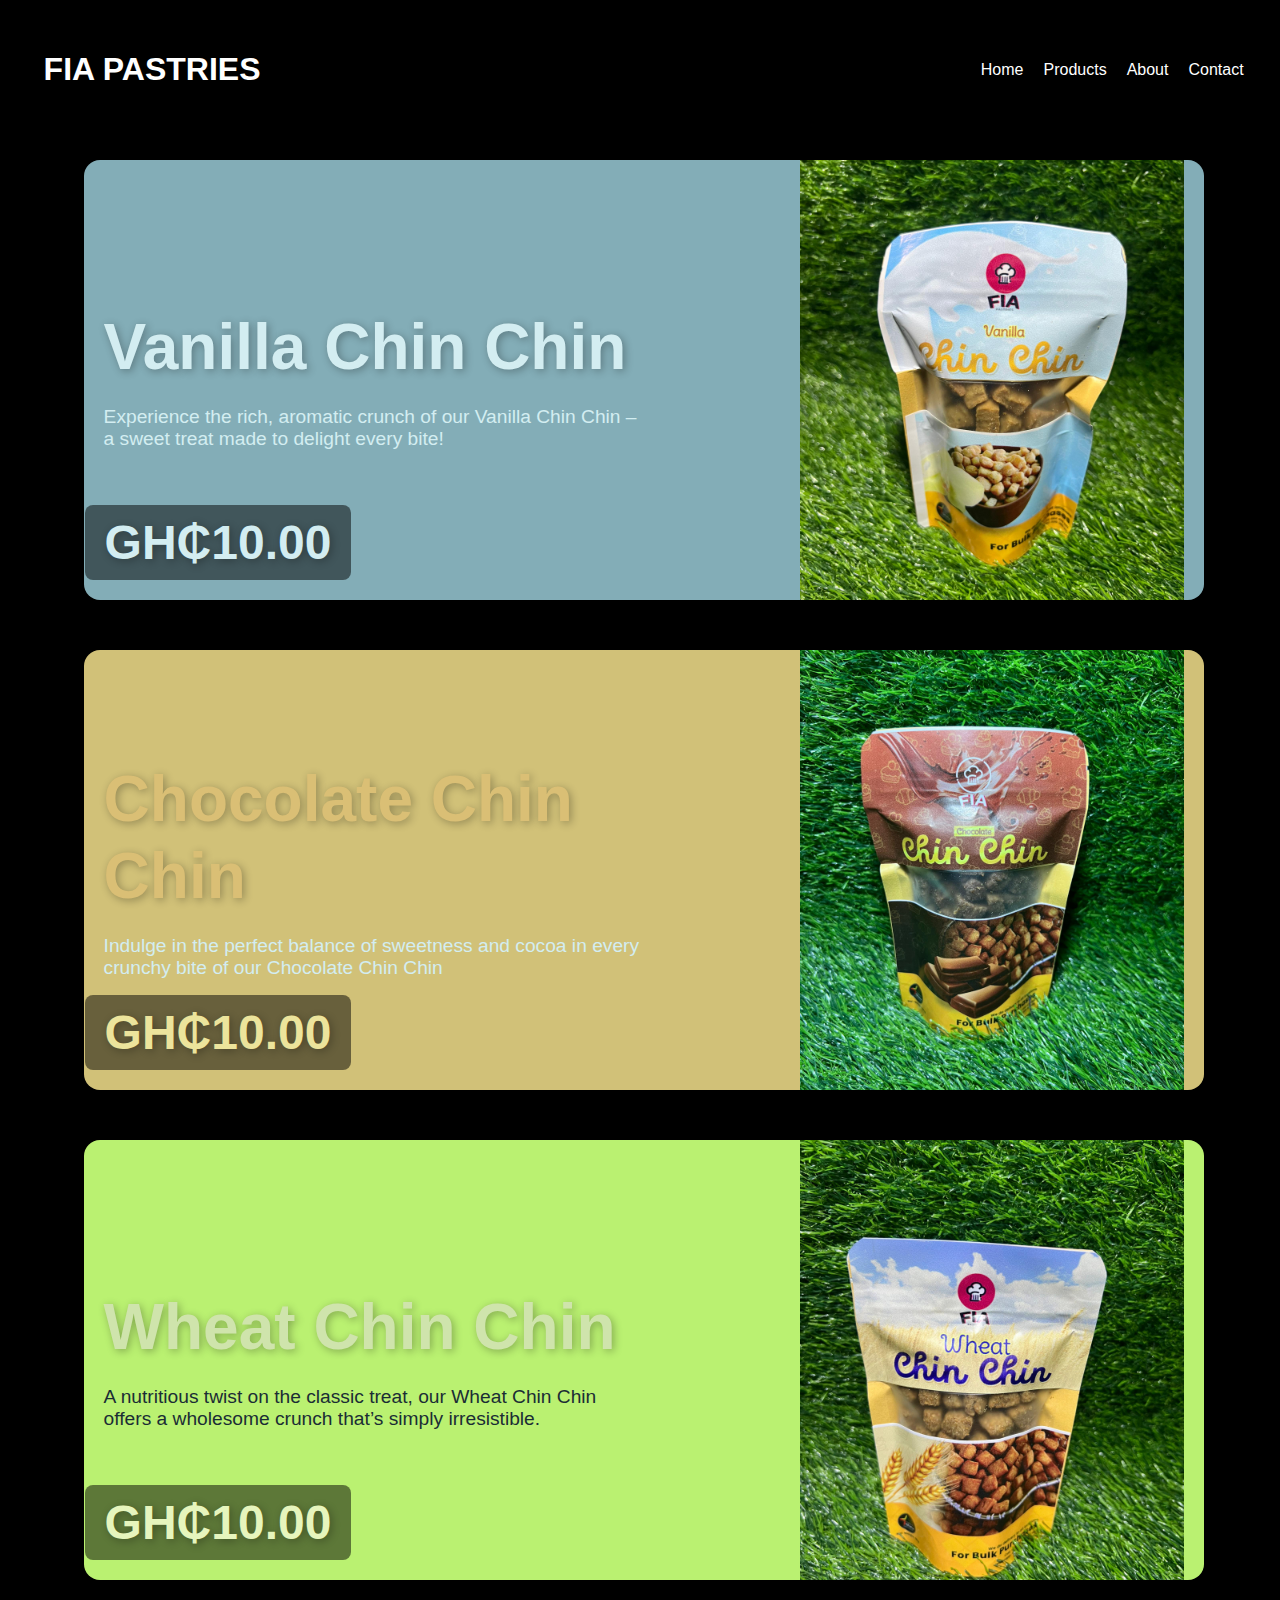
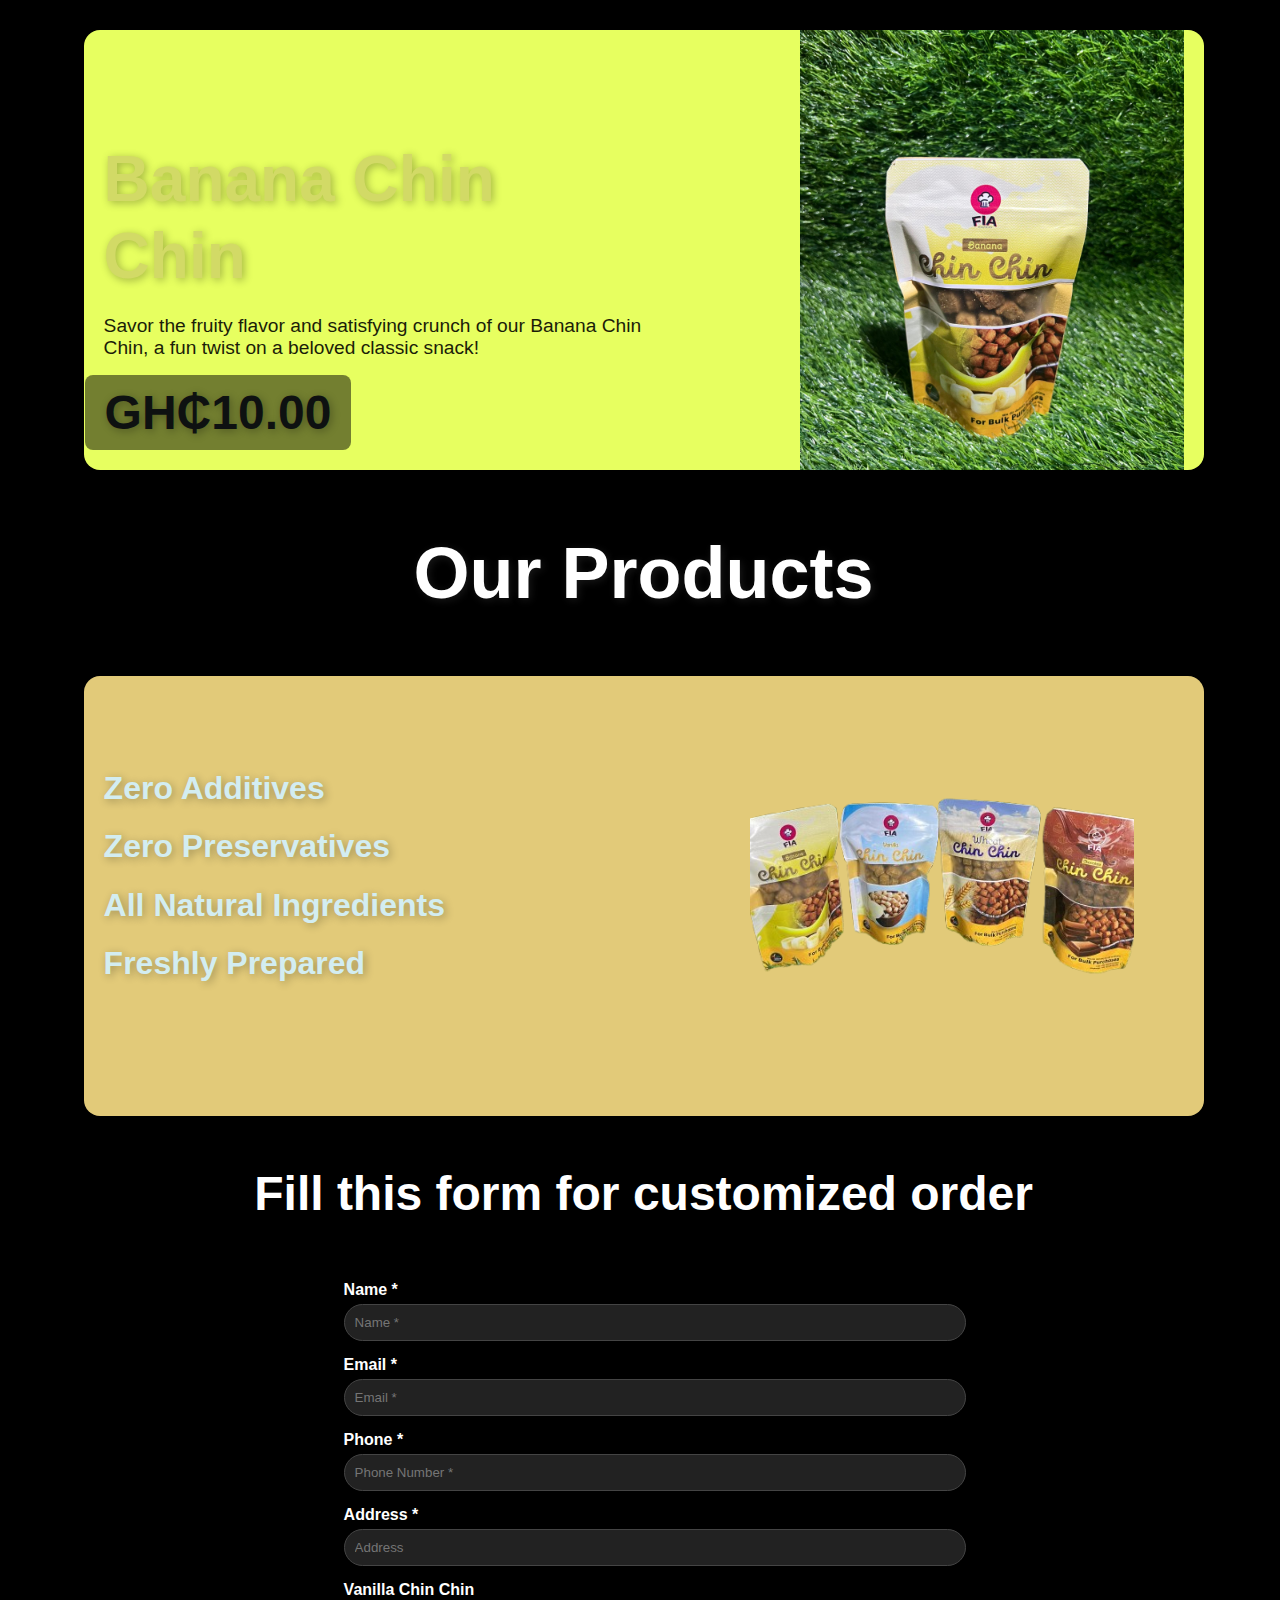
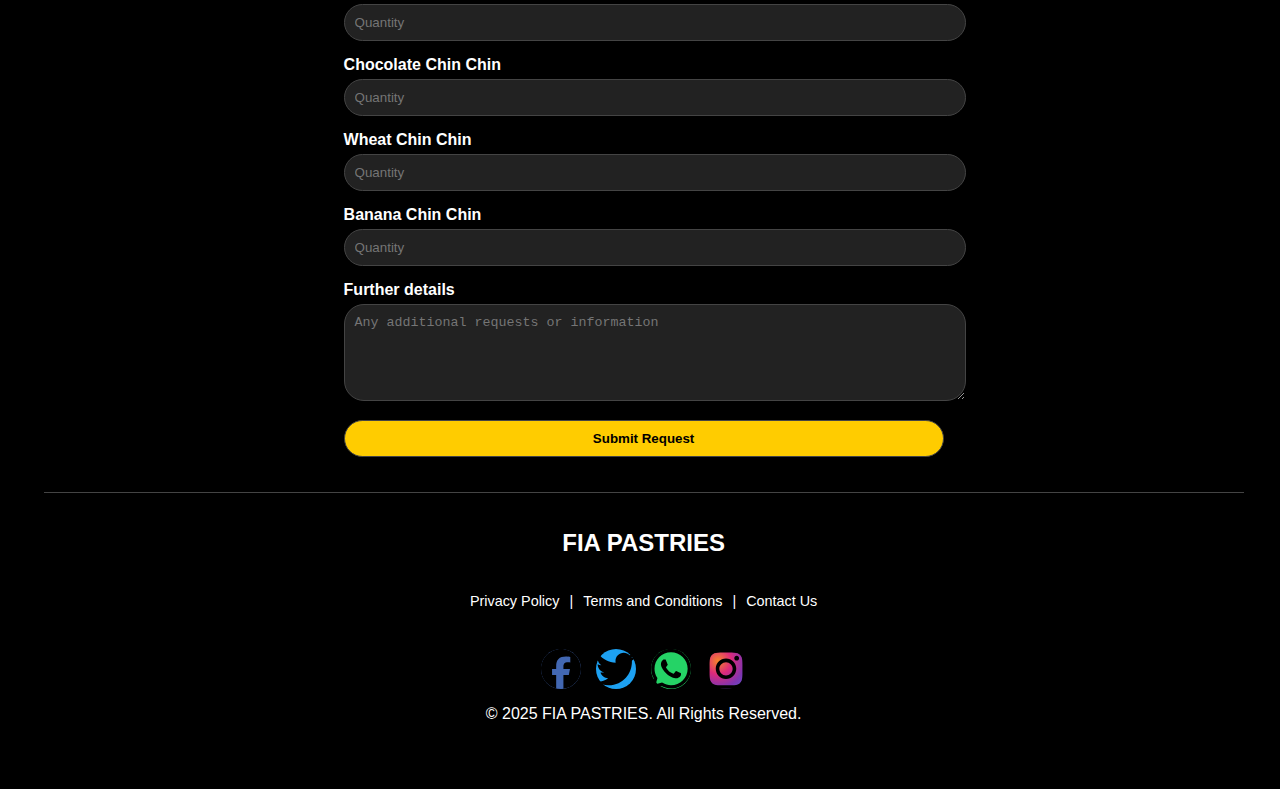
==== index.html @ 19fad9d0 "Update index.html" ====
<!DOCTYPE html>
<html lang="en">
<head>
  <meta charset="UTF-8">
  <meta name="viewport" content="width=device-width, initial-scale=1.0">
  <title>FIA Pastries</title>
  <link rel="stylesheet" href="Styles.css">
</head>
<body>
  <div class="container">
    <!-- Header Section -->
    <header>
      <h1>FIA PASTRIES</h1>
      <section><div class="navbar"><nav>
        <ul>
            <li><a href="https://detectivetesla.github.io/Fia-Pastries/index.html">Home</a></li>
                    <li><a href="https://detectivetesla.github.io/Fia-Pastries/Product/Products" class="active">Products</a></li>
                    <li><a href="https://detectivetesla.github.io/Fia-Pastries/About/About Us">About</a></li>
                    <li><a href="https://detectivetesla.github.io/Fia-Pastries/Contact/Contact">Contact</a>
            </li>
        </ul>
      </nav></div></section>
    </header>

    <!-- Featured Product -->
   <section>
    <section class="featured-product-1">
      <div class="info-1">
        <h2>Vanilla Chin Chin</h2>
        <p>Experience the rich, aromatic crunch of our Vanilla Chin Chin – a sweet treat made to delight every bite!</p>
        <p class="price">GH₵10.00</p>
      </div>
      <div class="image">
        <img src="Images2\Vanilla Flavour.jpg" alt="Vanilla Chin Chin">
      </div></section>


      <section class="featured-product-2">
        <div class="info-2">
          <h2>Chocolate Chin Chin</h2>
          <p>Indulge in the perfect balance of sweetness and cocoa in every crunchy bite of our Chocolate Chin Chin</p>
          <p class="price">GH₵10.00</p>
        </div>
        <div class="image">
          <img src="Images2\Chocolate Flavour.jpg" alt="Chocolate Chin Chin">
        </div></section>

        <section class="featured-product-3">
          <div class="info-3">
            <h2>Wheat Chin Chin</h2>
            <p>A nutritious twist on the classic treat, our Wheat Chin Chin offers a wholesome crunch that’s simply irresistible.</p>
            <p class="price">GH₵10.00</p>
          </div>
          <div class="image">
            <img src="Images2/Wheat Flavour.jpg" alt="Wheat Chin Chin">
          </div></section>
  

          <section class="featured-product-4">
            <div class="info-4">
              <h2>Banana Chin Chin</h2>
              <p>Savor the fruity flavor and satisfying crunch of our Banana Chin Chin, a fun twist on a beloved classic snack!</p>
              <p class="price">GH₵10.00</p>
            </div>
            <div class="image">
              <img src="Images2/Banana Flavour.jpg" alt="Banana Chin Chin">
            </div></section>
    

    </section>

    <!-- Popular Products -->
    <div class="product-head"><h2>Our Products</h2></div>
    <section class="featured-product-5">
      <div class="info-5">
        <p>Zero Additives</p> 
        <p>Zero Preservatives</p> 
        <p>All Natural Ingredients</p> 
        <p>Freshly Prepared</p>
      </div>
      <div class="image-5">
        <img src="Images2/All_Chin_Chin-removebg-preview.png" alt="All Chin Chin">
      </div></section>
  
 <!-- Order Form -->
   <div class="form-title"><h2>Fill this form for customized order</h2></div>
   <form action="handle-order.php" method="POST">
     <!-- Input for name -->
     <label for="name">Name *</label>
     <input type="text" id="name" name="name" placeholder="Name *" required >
     
     <!-- Input for email -->
     <label for="email">Email *</label>
     <input type="email" id="email" name="email" placeholder="Email *"  required >
     
     <!-- Input for phone number -->
     <label for="phone">Phone *</label>
     <input type="tel" id="phone" name="phone"  placeholder="Phone Number *" required>
     
     <!-- Input for address -->
     <label for="address">Address *</label>
     <input type="text" id="address" name="address" placeholder="Address" required>
     
     <!-- Input for Vanilla Chin Chin quantity -->
     <label for="vanilla">Vanilla Chin Chin</label>
     <input type="number" id="vanilla" name="flavour[Vanilla Chin Chin]" placeholder="Quantity" min="0">
     
     <!-- Input for Chocolate Chin Chin quantity -->
     <label for="chocolate">Chocolate Chin Chin</label>
     <input type="number" id="chocolate" name="flavour[Chocolate Chin Chin]" placeholder="Quantity" min="0">
     
     <!-- Input for Wheat Chin Chin quantity -->
     <label for="wheat">Wheat Chin Chin</label>
     <input type="number" id="wheat" name="flavour[Wheat Chin Chin]" placeholder="Quantity" min="0">
     
     <!-- Input for Banana Chin Chin quantity -->
     <label for="banana">Banana Chin Chin</label>
     <input type="number" id="banana" name="flavour[Banana Chin Chin]" placeholder="Quantity" min="0">
     
     <!-- Textarea for further details -->
     <label for="details">Further details</label>
     <textarea id="details" name="details" rows="5" placeholder="Any additional requests or information"></textarea>
     
     <!-- Submit button -->
     <button type="submit">Submit Request</button>
   </form>

  <footer class="footer">
    <!-- Footer Main Section -->
    <div class="footer-content">
      <!-- Logo Section -->
      <div class="footer-logo">
        <h1>FIA PASTRIES</h1>
      </div>
      
      <!-- Footer Links Section -->
      <div class="footer-links">
        <a href="#">Privacy Policy</a>
        <span>|</span>
        <a href="#">Terms and Conditions</a>
        <span>|</span>
        <a href="#">Contact Us</a>
      </div>
  
      <!-- Social Media Icons Section -->
      <div class="footer-socials">
        <a href="Brands/Dark Build/facebook-brands-solid.svg" class="facebook" aria-label="Facebook"><svg xmlns="http://www.w3.org/2000/svg" viewBox="0 0 512 512"><!--!Font Awesome Free 6.7.2 by @fontawesome - https://fontawesome.com License - https://fontawesome.com/license/free Copyright 2025 Fonticons, Inc.--><path d="M512 256C512 114.6 397.4 0 256 0S0 114.6 0 256C0 376 82.7 476.8 194.2 504.5V334.2H141.4V256h52.8V222.3c0-87.1 39.4-127.5 125-127.5c16.2 0 44.2 3.2 55.7 6.4V172c-6-.6-16.5-1-29.6-1c-42 0-58.2 15.9-58.2 57.2V256h83.6l-14.4 78.2H287V510.1C413.8 494.8 512 386.9 512 256h0z"/></svg></a>
        <a href="Brands/Dark Build/twitter-brands-solid.svg" class="twitter" aria-label="Twitter"><svg xmlns="http://www.w3.org/2000/svg" viewBox="0 0 512 512"><!--!Font Awesome Free 6.7.2 by @fontawesome - https://fontawesome.com License - https://fontawesome.com/license/free Copyright 2025 Fonticons, Inc.--><path d="M459.4 151.7c.3 4.5 .3 9.1 .3 13.6 0 138.7-105.6 298.6-298.6 298.6-59.5 0-114.7-17.2-161.1-47.1 8.4 1 16.6 1.3 25.3 1.3 49.1 0 94.2-16.6 130.3-44.8-46.1-1-84.8-31.2-98.1-72.8 6.5 1 13 1.6 19.8 1.6 9.4 0 18.8-1.3 27.6-3.6-48.1-9.7-84.1-52-84.1-103v-1.3c14 7.8 30.2 12.7 47.4 13.3-28.3-18.8-46.8-51-46.8-87.4 0-19.5 5.2-37.4 14.3-53 51.7 63.7 129.3 105.3 216.4 109.8-1.6-7.8-2.6-15.9-2.6-24 0-57.8 46.8-104.9 104.9-104.9 30.2 0 57.5 12.7 76.7 33.1 23.7-4.5 46.5-13.3 66.6-25.3-7.8 24.4-24.4 44.8-46.1 57.8 21.1-2.3 41.6-8.1 60.4-16.2-14.3 20.8-32.2 39.3-52.6 54.3z"/></svg></a>
        <a href="Brands/Dark Build/whatsapp-brands-solid.svg" class="whatsapp" aria-label="WhatsApp"><svg xmlns="http://www.w3.org/2000/svg" viewBox="0 0 448 512"><!--!Font Awesome Free 6.7.2 by @fontawesome - https://fontawesome.com License - https://fontawesome.com/license/free Copyright 2025 Fonticons, Inc.--><path d="M380.9 97.1C339 55.1 283.2 32 223.9 32c-122.4 0-222 99.6-222 222 0 39.1 10.2 77.3 29.6 111L0 480l117.7-30.9c32.4 17.7 68.9 27 106.1 27h.1c122.3 0 224.1-99.6 224.1-222 0-59.3-25.2-115-67.1-157zm-157 341.6c-33.2 0-65.7-8.9-94-25.7l-6.7-4-69.8 18.3L72 359.2l-4.4-7c-18.5-29.4-28.2-63.3-28.2-98.2 0-101.7 82.8-184.5 184.6-184.5 49.3 0 95.6 19.2 130.4 54.1 34.8 34.9 56.2 81.2 56.1 130.5 0 101.8-84.9 184.6-186.6 184.6zm101.2-138.2c-5.5-2.8-32.8-16.2-37.9-18-5.1-1.9-8.8-2.8-12.5 2.8-3.7 5.6-14.3 18-17.6 21.8-3.2 3.7-6.5 4.2-12 1.4-32.6-16.3-54-29.1-75.5-66-5.7-9.8 5.7-9.1 16.3-30.3 1.8-3.7 .9-6.9-.5-9.7-1.4-2.8-12.5-30.1-17.1-41.2-4.5-10.8-9.1-9.3-12.5-9.5-3.2-.2-6.9-.2-10.6-.2-3.7 0-9.7 1.4-14.8 6.9-5.1 5.6-19.4 19-19.4 46.3 0 27.3 19.9 53.7 22.6 57.4 2.8 3.7 39.1 59.7 94.8 83.8 35.2 15.2 49 16.5 66.6 13.9 10.7-1.6 32.8-13.4 37.4-26.4 4.6-13 4.6-24.1 3.2-26.4-1.3-2.5-5-3.9-10.5-6.6z"/></svg></a>
        <a href="Brands/Dark Build/instagram-brands-solid.svg" class="instagram" aria-label="Instagram"><svg xmlns="http://www.w3.org/2000/svg" viewBox="0 0 448 512"><!--!Font Awesome Free 6.7.2 by @fontawesome - https://fontawesome.com License - https://fontawesome.com/license/free Copyright 2025 Fonticons, Inc.--><path d="M224.1 141c-63.6 0-114.9 51.3-114.9 114.9s51.3 114.9 114.9 114.9S339 319.5 339 255.9 287.7 141 224.1 141zm0 189.6c-41.1 0-74.7-33.5-74.7-74.7s33.5-74.7 74.7-74.7 74.7 33.5 74.7 74.7-33.6 74.7-74.7 74.7zm146.4-194.3c0 14.9-12 26.8-26.8 26.8-14.9 0-26.8-12-26.8-26.8s12-26.8 26.8-26.8 26.8 12 26.8 26.8zm76.1 27.2c-1.7-35.9-9.9-67.7-36.2-93.9-26.2-26.2-58-34.4-93.9-36.2-37-2.1-147.9-2.1-184.9 0-35.8 1.7-67.6 9.9-93.9 36.1s-34.4 58-36.2 93.9c-2.1 37-2.1 147.9 0 184.9 1.7 35.9 9.9 67.7 36.2 93.9s58 34.4 93.9 36.2c37 2.1 147.9 2.1 184.9 0 35.9-1.7 67.7-9.9 93.9-36.2 26.2-26.2 34.4-58 36.2-93.9 2.1-37 2.1-147.8 0-184.8zM398.8 388c-7.8 19.6-22.9 34.7-42.6 42.6-29.5 11.7-99.5 9-132.1 9s-102.7 2.6-132.1-9c-19.6-7.8-34.7-22.9-42.6-42.6-11.7-29.5-9-99.5-9-132.1s-2.6-102.7 9-132.1c7.8-19.6 22.9-34.7 42.6-42.6 29.5-11.7 99.5-9 132.1-9s102.7-2.6 132.1 9c19.6 7.8 34.7 22.9 42.6 42.6 11.7 29.5 9 99.5 9 132.1s2.7 102.7-9 132.1z"/></svg></a>
      </div>
    </div>
    
    <!-- Footer Bottom Section -->
    <div class="footer-bottom">
      <p>© 2025 FIA PASTRIES. All Rights Reserved.</p>
    </div>
  </footer>
  </body>
  </html>
---- Styles.css ----
/* General Styles */
body {
    font-family: Arial, sans-serif;
    margin: 0;
    padding: 0;
    background-color: #000000;
    color: #fff;
    width: 100%;
    max-width: 99vw;
    padding: 10px; /* Added padding for better content spacing */
  }
  
  .container {
    max-width: 1200px;
    margin: 0 auto;
    padding: 20px;
    flex-wrap: wrap; /* Enables wrapping for small screens */
  }

  /* Add hover effect for interactivity */
.navbar a:hover {
  color: #fbc02d;
}
  
  /* Header Section */
  header {
    display: flex;
    justify-content: space-between;
    align-items: center;
    margin-bottom: 20px;
    flex-wrap: wrap; /* Enables wrapping for small screens */
  }
  
  header h1 {
    font-size: 2rem;
  }
  
  header ul {
    list-style: none;
    display: flex;
    gap: 20px;
    padding: 0;
    margin: 0;
  }
  
  header a {
    text-decoration: none;
    color: #fff;
    font-size: 1rem;
  }
  
 /* Featured Product Section */
.featured-product-1 {
  display: flex;
  justify-content: space-between;
  align-items: center;
  padding: 20px;
  margin: 50px auto;
  background-color: #83adb7;
  border-radius: 16px;
  width: 90%;
  max-width: 1200px;
  height: 400px;
  position: relative;
  overflow: hidden;
}

.featured-product-2 {
  display: flex;
  justify-content: space-between;
  align-items: center;
  padding: 20px;
  margin: 50px auto;
  background-color: #d1c178;
  border-radius: 16px;
  width: 90%;
  max-width: 1200px;
  height: 400px;
  position: relative;
  overflow: hidden;
}

.featured-product-3 {
  display: flex;
  justify-content: space-between;
  align-items: center;
  padding: 20px;
  margin: 50px auto;
  background-color: #baf171;
  border-radius: 16px;
  width: 90%;
  max-width: 1200px;
  height: 400px;
  position: relative;
  overflow: hidden;
}

.featured-product-4 {
  display: flex;
  justify-content: space-between;
  align-items: center;
  padding: 20px;
  margin: 50px auto;
  background-color: #e7ff60;
  border-radius: 16px;
  width: 90%;
  max-width: 1200px;
  height: 400px;
  position: relative;
  overflow: hidden;
}


/* Ellipse Design */
.ellipse {
  position: absolute;
  border-radius: 50%;
}

.outer-ellipse {
  width: 380px;
  height: 380px;
  background-color: rgba(136, 208, 208, 0.2); /* Light, larger ellipse */
  z-index: 1;
}

.inner-ellipse {
  width: 320px;
  height: 320px;
  background-color: rgba(74, 105, 112, 1); /* Dark, smaller ellipse */
  z-index: 2;
}

.featured-product-1 .info-1 {
  flex: 1;
}

.featured-product-2 .info-2 {
  flex: 1;
}

.featured-product-3 .info-3 {
  flex: 1;
}

.featured-product-4 .info-4 {
  flex: 1;
}

.featured-product-1 h2 {
  font-size: 4rem; /* Large text */
  font-weight: 900;
  color: #d3edf1;
  margin: 0 0 20px 0;
  line-height: 1.2;
  text-shadow: 2px 2px 8px rgba(0, 0, 0, 0.3); /* Subtle shadow */
}

.featured-product-2 h2 {
  font-size: 4rem; /* Large text */
  font-weight: 900;
  color: #dabf75;
  margin: 0 0 20px 0;
  line-height: 1.2;
  text-shadow: 2px 2px 8px rgba(0, 0, 0, 0.3); /* Subtle shadow */
}

.featured-product-3 h2 {
  font-size: 4rem; /* Large text */
  font-weight: 900;
  color: #cfe4ac;
  margin: 0 0 20px 0;
  line-height: 1.2;
  text-shadow: 2px 2px 8px rgba(0, 0, 0, 0.3); /* Subtle shadow */
}

.featured-product-4 h2 {
  font-size: 4rem; /* Large text */
  font-weight: 900;
  color: #d2da66;
  margin: 0 0 20px 0;
  line-height: 1.2;
  text-shadow: 2px 2px 8px rgba(0, 0, 0, 0.3); /* Subtle shadow */
}

.featured-product-1 p {
  font-size: 1.2rem;
  color: #d3edf1;
  margin: 0;
}

.featured-product-2 p {
  font-size: 1.2rem;
  color: #d3edf1;
  margin: 0;
}

.featured-product-3 p {
  font-size: 1.2rem;
  color:rgb(26, 45, 53);
  margin: 0;
}

.featured-product-4 p {
  font-size: 1.2rem;
  color:#1b1d08;
  margin: 0;
}

.featured-product-1 .price {
  position: absolute;
  bottom: 20px;
  left: 1px;
  font-size: 3rem; /* Large, prominent font */
  font-weight: bold;
  color: #d3edf1;
  z-index: 3;
  text-shadow: 2px 2px 8px rgba(0, 0, 0, 0.3); /* Shadow for depth */
  background-color: rgba(0, 0, 0, 0.5); /* Semi-transparent background */
  padding: 10px 20px;
  border-radius: 8px;
  
}

.featured-product-2 .price {
  position: absolute;
  bottom: 20px;
  left: 1px;
  font-size: 3rem; /* Large, prominent font */
  font-weight: bold;
  color: #ece49c;
  z-index: 3;
  text-shadow: 2px 2px 8px rgba(0, 0, 0, 0.3); /* Shadow for depth */
  background-color: rgba(0, 0, 0, 0.5); /* Semi-transparent background */
  padding: 10px 20px;
  border-radius: 8px;
  
}


.featured-product-3 .price {
  position: absolute;
  bottom: 20px;
  left: 1px;
  font-size: 3rem; /* Large, prominent font */
  font-weight: bold;
  color: #e6f5bd;
  z-index: 3;
  text-shadow: 2px 2px 8px rgba(0, 0, 0, 0.3); /* Shadow for depth */
  background-color: rgba(0, 0, 0, 0.5); /* Semi-transparent background */
  padding: 10px 20px;
  border-radius: 8px;
  
}


.featured-product-4 .price {
  position: absolute;
  bottom: 20px;
  left: 1px;
  font-size: 3rem; /* Large, prominent font */
  font-weight: bold;
  color: #0e1111;
  z-index: 3;
  text-shadow: 2px 2px 8px rgba(0, 0, 0, 0.3); /* Shadow for depth */
  background-color: rgba(0, 0, 0, 0.5); /* Semi-transparent background */
  padding: 10px 20px;
  border-radius: 8px;
  
}


.featured-product-1 .image {
  flex: 1;
  text-align: right;
}

.featured-product-1 img {
  width: 100%;
  max-width: 30vw;
  max-height: 80%;
  height: 40vw;
  border-radius: 8px;
}


.featured-product-2 .image {
  flex: 1;
  text-align: right;
}

.featured-product-2 img {
  width: 100%;
  max-width: 30vw;
  max-height: 100%;
  height: 40vw;
  border-radius: 8px;
}

.featured-product-3 .image {
  flex: 1;
  text-align: right;
}

.featured-product-3 img {
  width: 100%;
  max-width: 30vw;
  max-height: 100%;
  height: 40vw;
  border-radius: 8px;
}

.featured-product-4 .image {
  flex: 1;
  text-align: right;
}

.featured-product-4 img {
  width: 100%;
  max-width: 30vw;
  max-height: 80%;
  height: 40vw;
  border-radius: 8px;
}

/* Popular Products Section */
.product-head{
  font-size: 3rem; /* Large text */
  font-weight: 900;
  color: #ffffff;
  margin: 0 0 20px 0;
  line-height: 1.2;
  text-align: center;
  text-shadow: 2px 2px 8px rgba(83, 83, 83, 0.3); /* Subtle shadow */
}

.featured-product-5{
  display: flex;
  justify-content: space-between;
  align-items: center;
  padding: 20px;
  margin: 50px auto;
  background-color: #e2ca79;
  border-radius: 16px;
  width: 90%;
  max-width: 1200px;
  height: 400px;
  position: relative;
  overflow: hidden;
}

.featured-product-5 .info-5 {
  flex: 1;
  font-size: 2rem; /* Large text */
  font-weight: 900;
  color: #d3edf1;
  margin: 0 0 20px 0;
  line-height: 1.2;
  text-align: left;
  justify-content: space-between;
  gap:500px;
  text-shadow: 2px 2px 8px rgba(0, 0, 0, 0.3); /* Subtle shadow */
}

.featured-product-5 p {
  font-size: 1.2rem;

  margin: 0;
  
  flex: 1;
  font-size: 2rem; /* Large text */
  font-weight: 900;
  color: #d3edf1;
  margin: 0 0 20px 0;
  text-align: left;
  justify-content: space-between;
  gap:5000px;
  text-shadow: 2px 2px 8px rgba(0, 0, 0, 0.3); /* Subtle shadow */
}


.featured-product-5 .image-5 {
  flex: 1;
  text-align: right;
}

.image-5{
  position: relative;
  right:50px;
  top: -80px;
  bottom:10px;
  
}

.featured-product-5 img {
  width: 100%;
  max-width: 30vw;
  max-height: 80%;
  height: 40vw;
  border-radius: 8px;

}


/* Order Form Section */

/* Styles for the form container */
.form-title{
  text-align: center;
  font-size: 2rem; /* Large text */
}

form {
  max-width: 600px; /* Limit the form width */
  margin: 0 auto; /* Center the form horizontally */
  padding: 20px; /* Add padding inside the form */
  background-color: #111; /* Dark gray background for the form */
  border-radius: 15px; /* Rounded corners for the form */
  
  font-family: Arial, sans-serif; /* Set a simple font */
  background-color: #000; /* Black background for the page */
  color: #fff; /* White text color */
}

/* Label styles */
label {
  display: block; /* Ensure labels appear on a new line */
  margin-bottom: 5px; /* Add space below labels */
  font-weight: bold; /* Make labels bold */
}

/* Styles for input fields, textareas, and buttons */
input, textarea, button {
  width: 100%; /* Make elements take the full width */
  margin-bottom: 15px; /* Add spacing between elements */
  padding: 10px; /* Add padding inside elements */
  border: 1px solid #444; /* Add a border with a dark gray color */
  border-radius: 20px; /* Rounded corners for inputs and textarea */
  background-color: #222; /* Darker gray background */
  color: #fff; /* White text color */
}

/* Styles for the submit button */
button {
  background-color: #ffcc00; /* Bright yellow background */
  color: #000; /* Black text color for contrast */
  font-weight: bold; /* Make the button text bold */
  cursor: pointer; /* Change cursor to pointer on hover */
  border-radius: 25px; /* More rounded corners for the button */
}

/* Hover effect for the button */
button:hover {
  background-color: #ffb700; /* Slightly darker yellow on hover */
}
 

/* Footer Container Styling */
.footer {
  background-color: #000; /* Black background for professional look */
  color: #fff; /* White text for contrast */
  padding: 20px; /* Padding around the footer */
  text-align: center; /* Center align text */
  font-family: Arial, sans-serif; /* Font family for consistency */
  border-top: 1px solid #444; /* Subtle border at the top for separation */
}

/* Footer Content Section Styling */
.footer-content {
  display: flex; /* Flexbox for layout */
  flex-direction: column; /* Stack items vertically */
  align-items: center; /* Center align items */
  gap: 20px; /* Space between sections */
}

/* Logo Styling */
.footer-logo h1 {
  font-size: 1.5rem; /* Font size for logo */
  color: #fff; /* White text color */
  font-weight: bold; /* Bold font for emphasis */
}

.footer-logo span {
  color: #fff; /* Same color for span */
}

/* Links Section Styling */
.footer-links {
  font-size: 0.9rem; /* Slightly smaller text size */
  display: flex; /* Flexbox for horizontal layout */
  gap: 10px; /* Space between links */
}

/* Link Styling */
.footer-links a {
  text-decoration: none; /* Remove underline */
  color: #fff; /* White text */
}

.footer-links a:hover {
  color: #ccc; /* Light gray text on hover */
}

/* Social Media Icons Section */
.footer-socials {
  display: flex; /* Flexbox for horizontal layout */
  gap: 15px; /* Space between icons */
  justify-content: center; /* Center the icons */
  margin-top: 20px;
}

/* Social Media Icon Styling */
.footer-socials a {
  width: 40px; /* Circle diameter */
  height: 40px; /* Circle diameter */
  display: flex; /* Flexbox for centering content */
  justify-content: center; /* Center the logo horizontally */
  align-items: center; /* Center the logo vertically */
  border-radius: 50%; /* Make it a circle */
  text-decoration: none; /* Remove underline from links */
  color: #fff; /* White icon color */
  font-size: 1.5rem; /* Adjust icon size */
  transition: transform 0.3s ease; /* Hover effect */
}

/* Facebook Icon */
.footer-socials a.facebook {
  background-color: #4267B2; /* Facebook blue */
}

.footer-socials a.facebook:hover {
  transform: scale(1.1); /* Enlarge slightly on hover */
}

/* Twitter Icon */
.footer-socials a.twitter {
  background-color: #1DA1F2; /* Twitter blue */
}

.footer-socials a.twitter:hover {
  transform: scale(1.1);
}

/* WhatsApp Icon */
.footer-socials a.whatsapp {
  background-color: #25D366; /* WhatsApp green */
}

.footer-socials a.whatsapp:hover {
  transform: scale(1.1);
}

/* Instagram Icon */
.footer-socials a.instagram {
  background: radial-gradient(circle at 30% 30%, #F58529, #DD2A7B, #8134AF, #515BD4); /* Instagram gradient */
}

.footer-socials a.instagram:hover {
  transform: scale(1.1);
}

/* General Icon Alignment */
.footer-socials a img {
  width: 20px; /* Icon inside the circle */
  height: 20px;
}
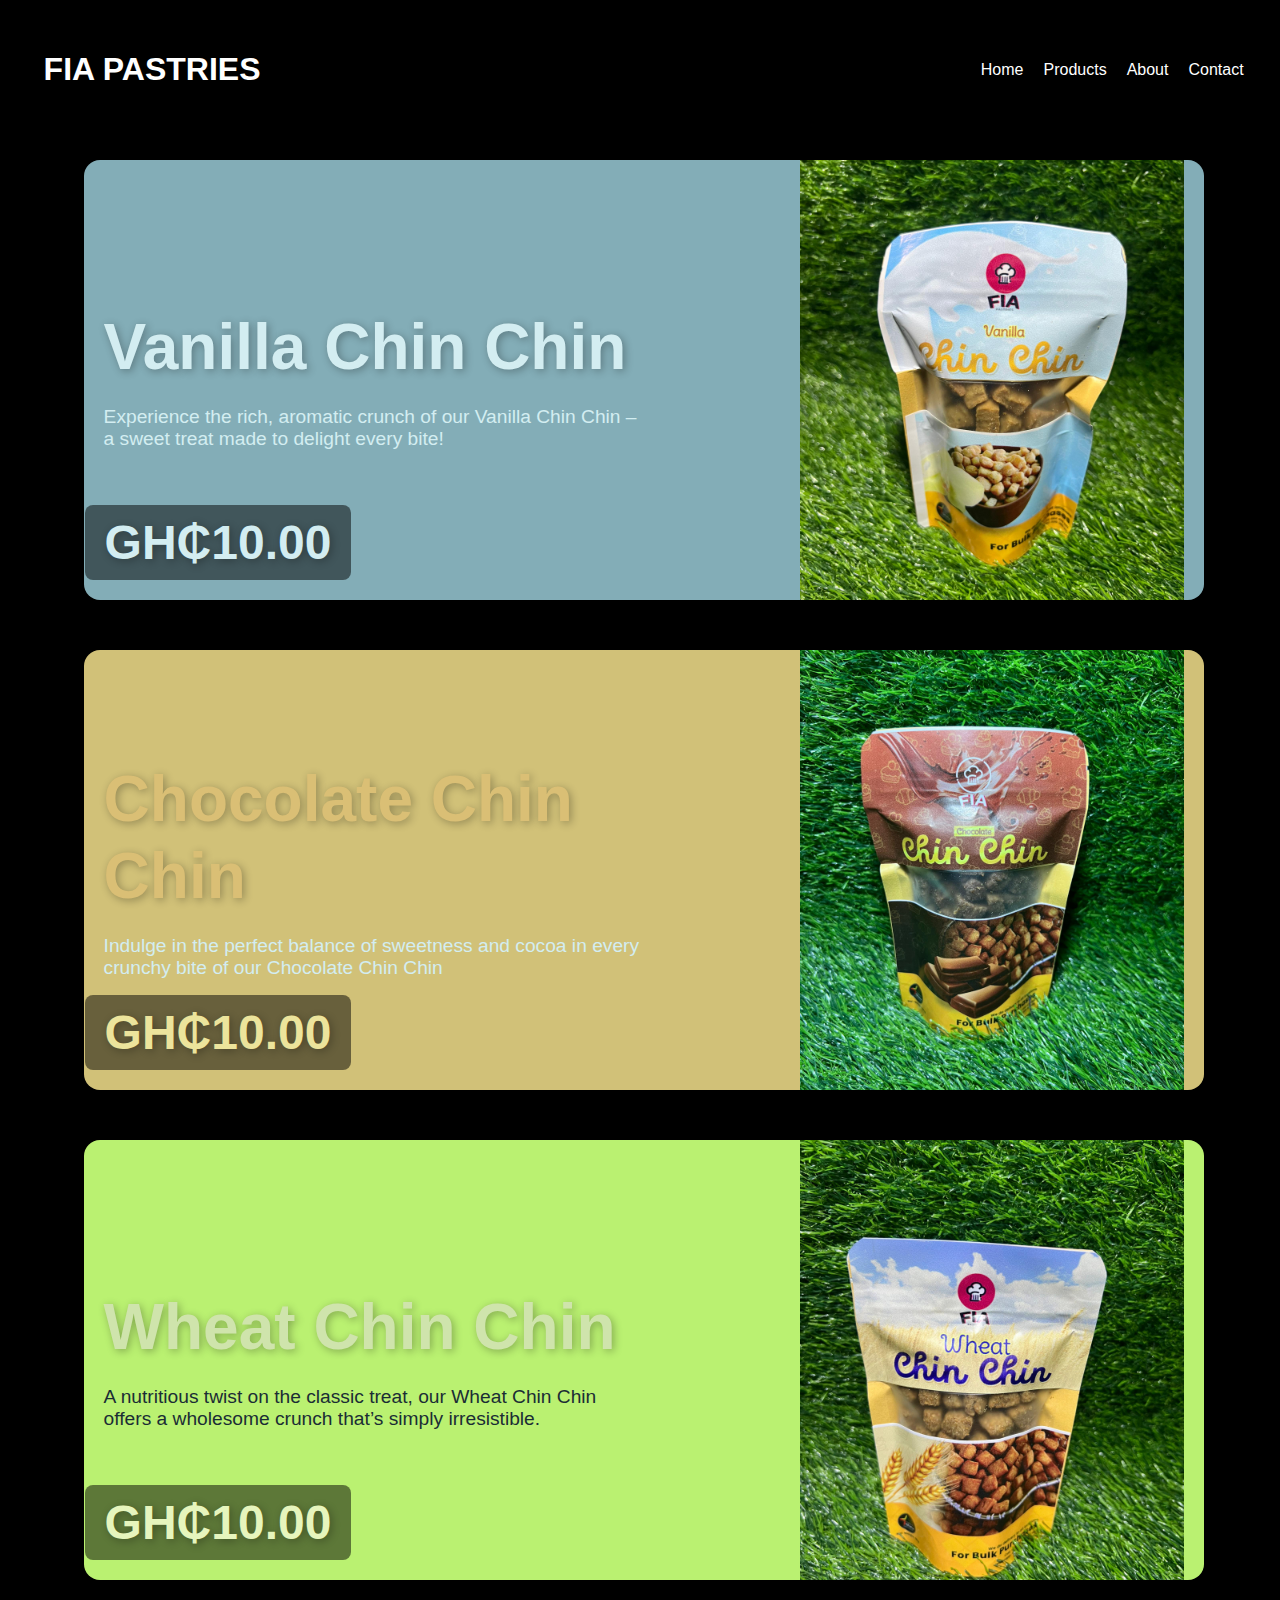
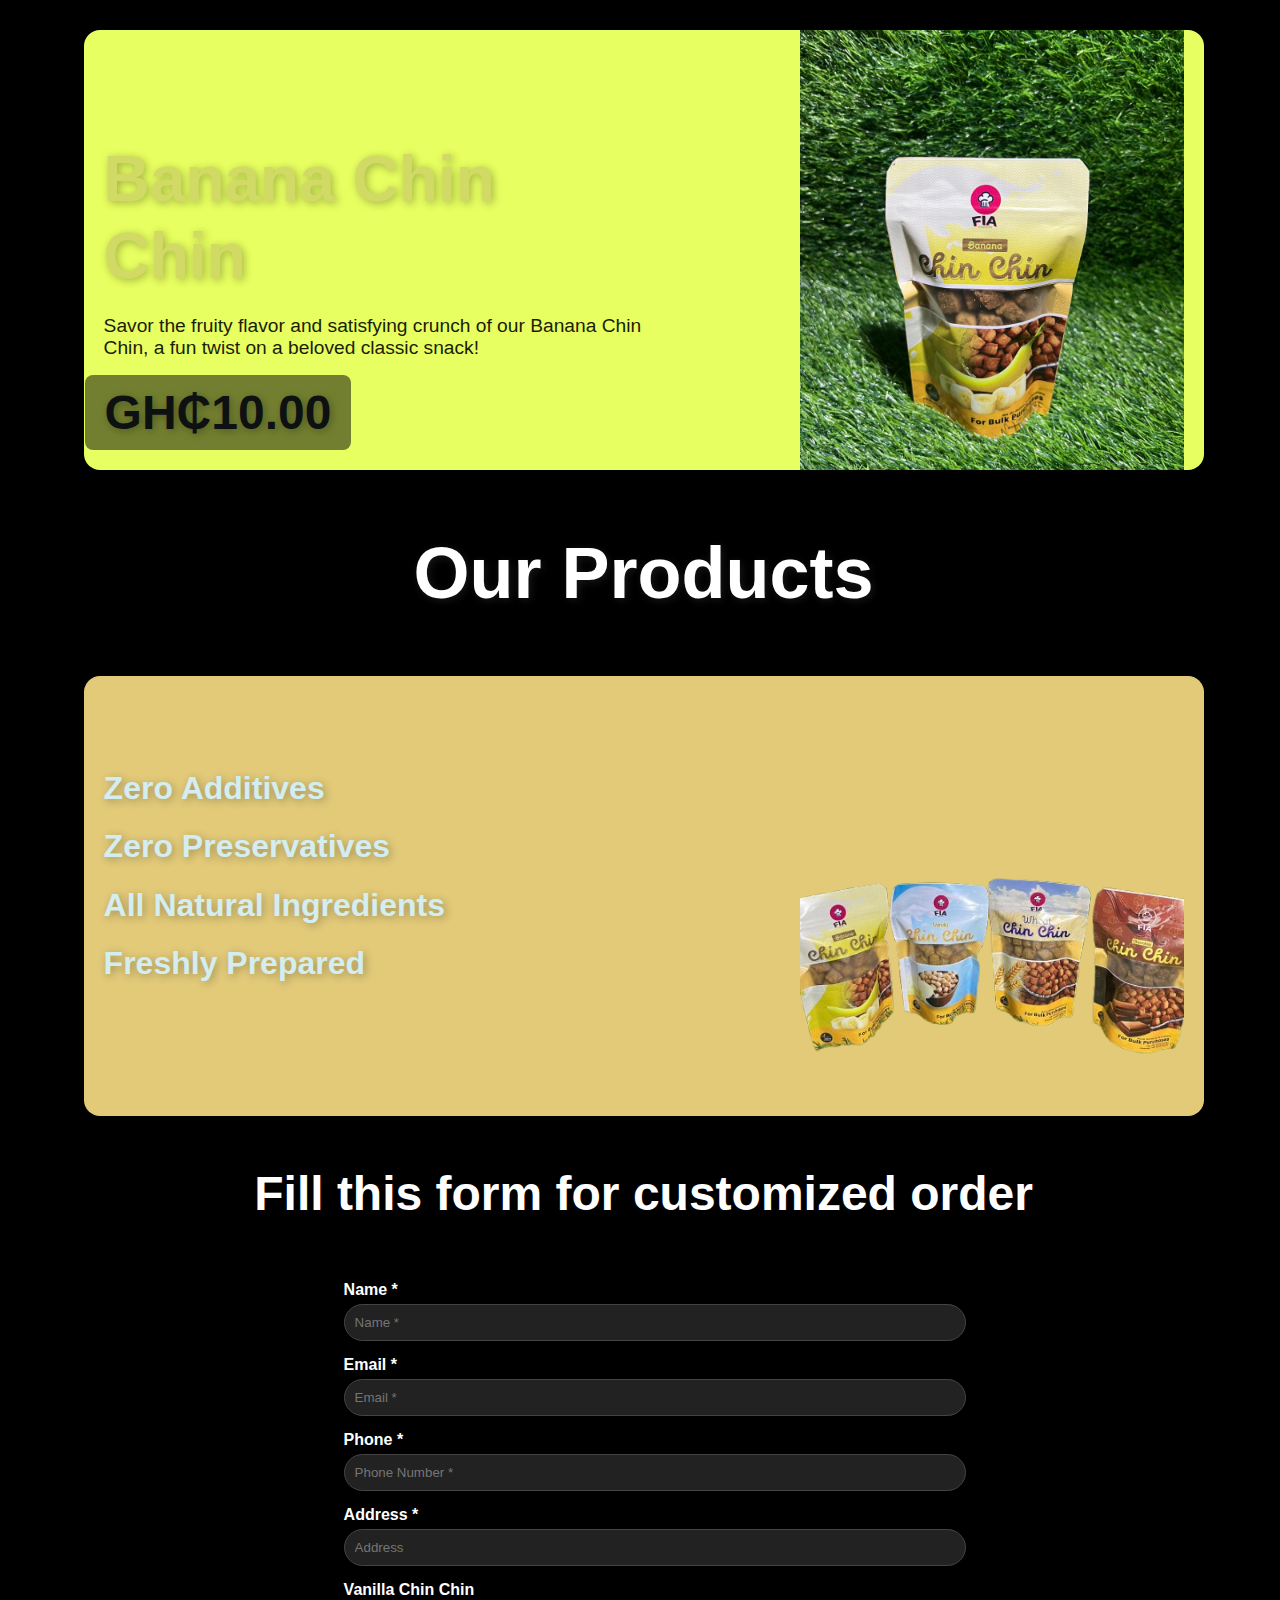
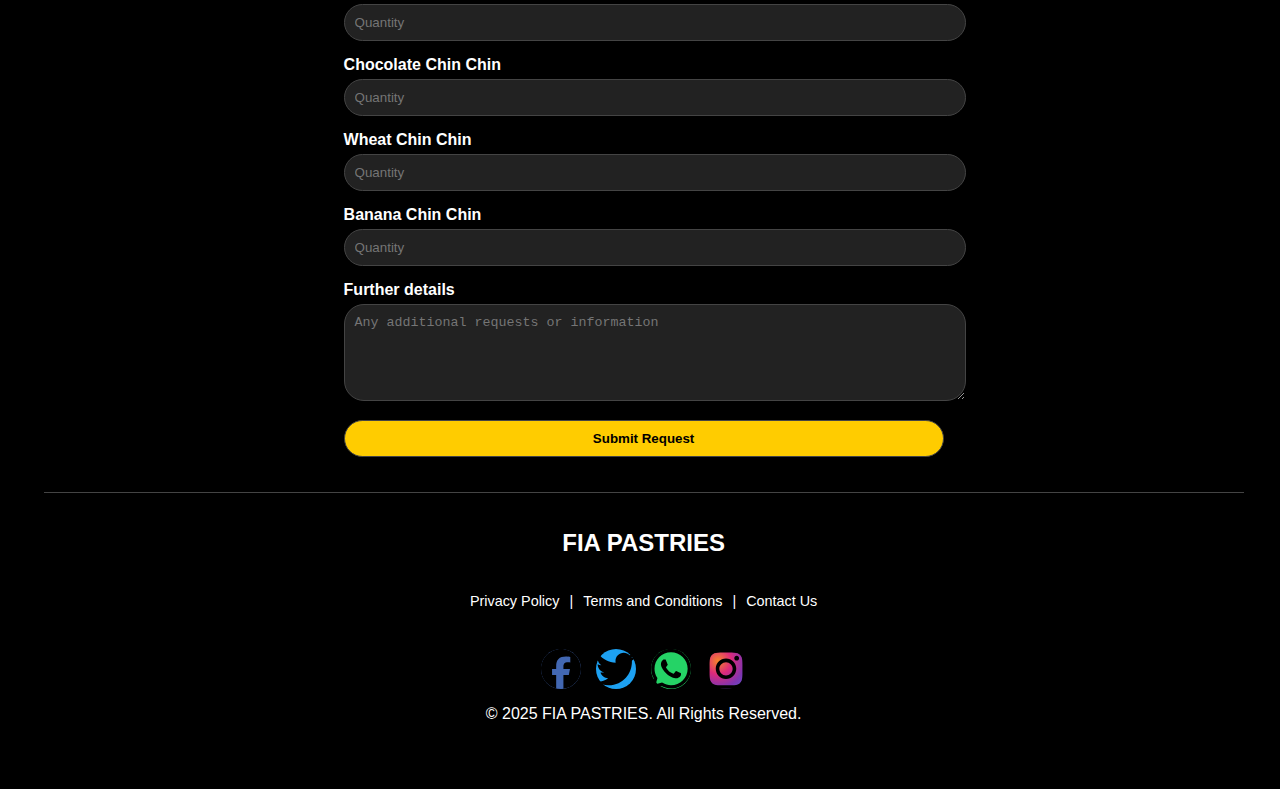
==== commit f414de2b: "Update index.html" ====
--- a/index.html
+++ b/index.html
@@ -84,7 +84,10 @@
   
  <!-- Order Form -->
    <div class="form-title"><h2>Fill this form for customized order</h2></div>
-   <form action="handle-order.php" method="POST">
+   <form action="https://api.web3forms.com/submit" method="POST">
+
+     <input type="hidden" name="access_key" value="782817bd-c39d-41b3-a241-a168b016e5ef">
+     
      <!-- Input for name -->
      <label for="name">Name *</label>
      <input type="text" id="name" name="name" placeholder="Name *" required >
--- a/Styles.css
+++ b/Styles.css
@@ -385,10 +385,9 @@
 }
 
 .image-5{
-  position: relative;
-  right:50px;
-  top: -80px;
-  bottom:10px;
+flex: 1;
+  text-align: right;
+
   
 }
 
